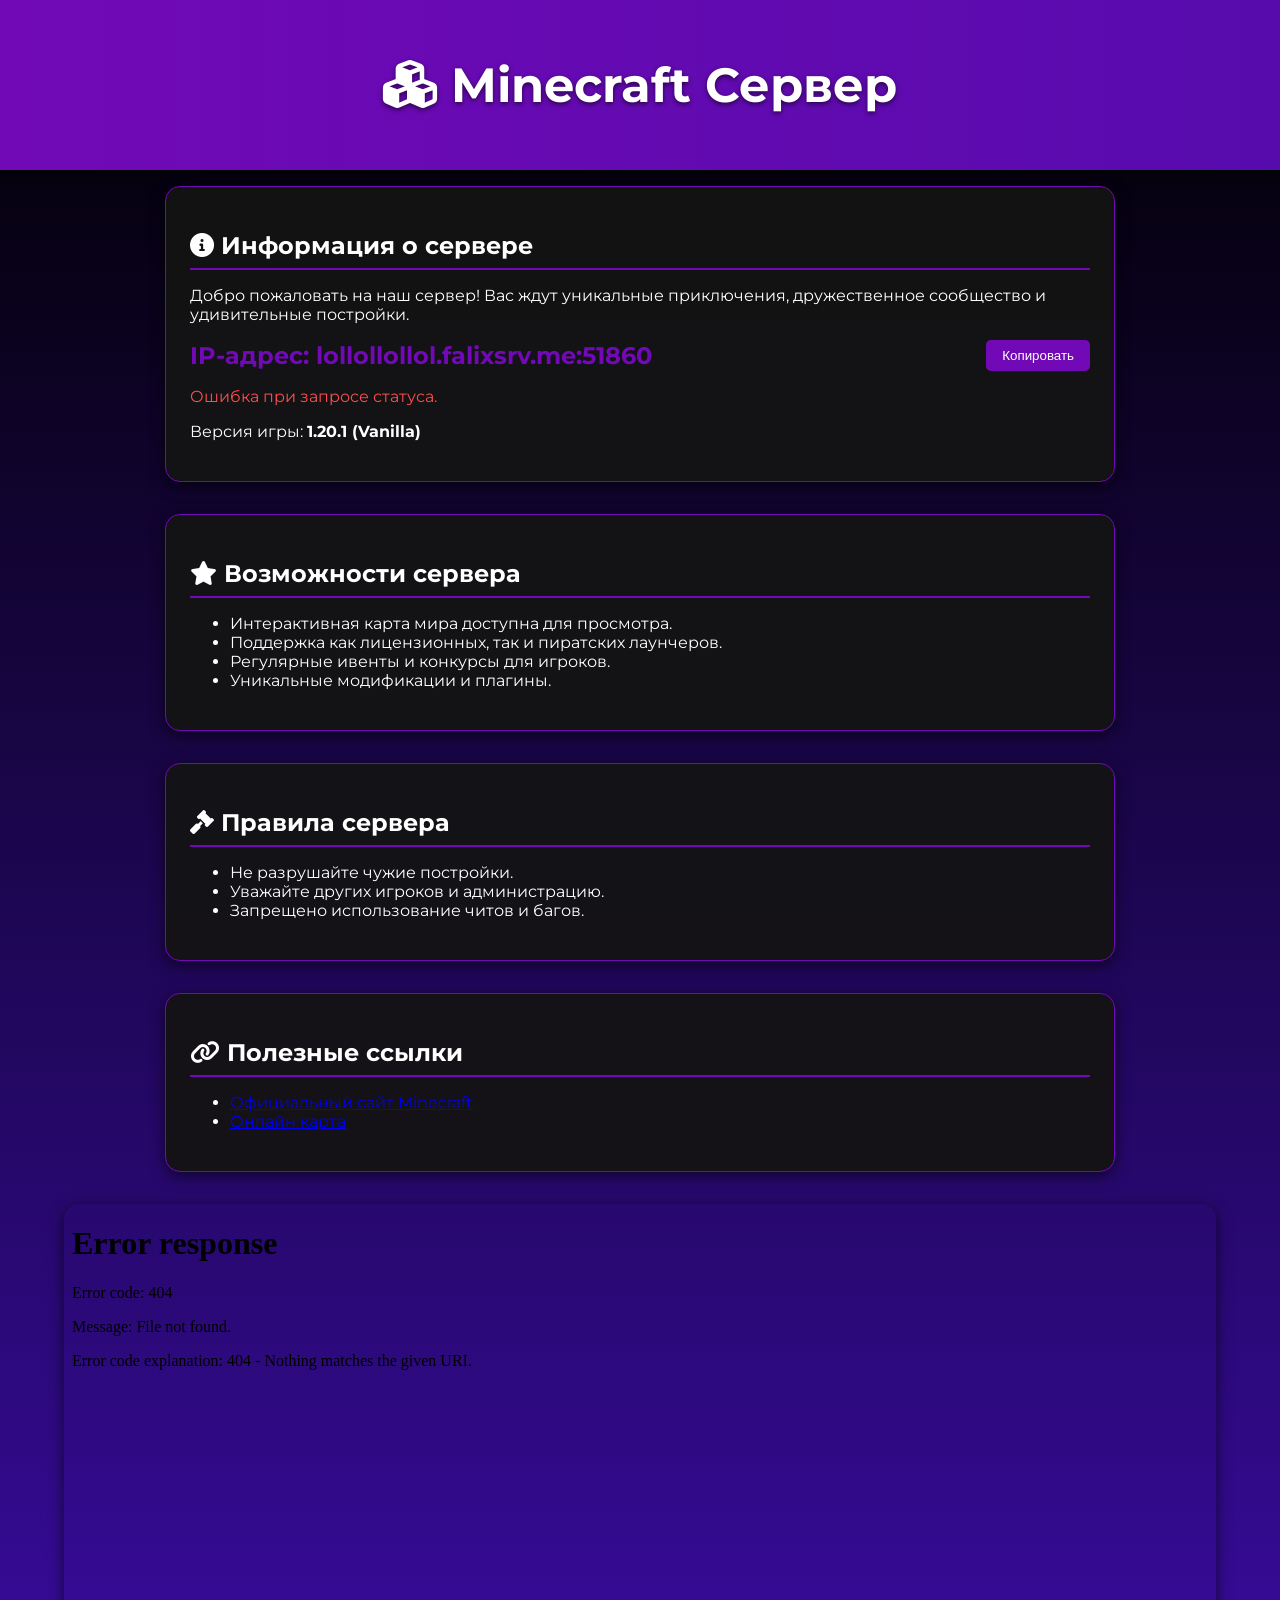
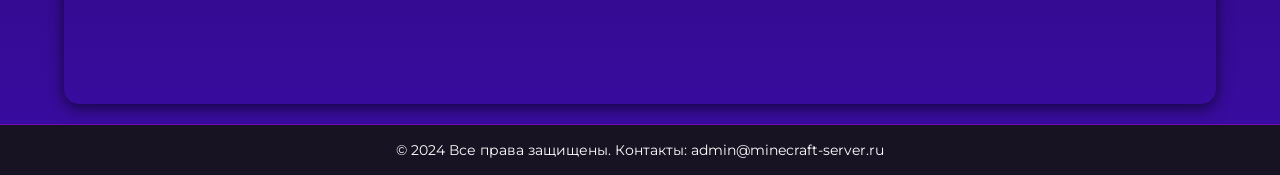
==== public/index.html @ 69431d11 "Add files via upload" ====
<!DOCTYPE html>
<html lang="ru">
<head>
    <meta charset="UTF-8">
    <meta name="viewport" content="width=device-width, initial-scale=1.0">
    <meta name="description" content="Добро пожаловать на сервер Minecraft! Исследуйте мир с друзьями.">
    <title>Сервер Minecraft - Динамическая карта</title>
    <link href="https://fonts.googleapis.com/css2?family=Montserrat:wght@400;700&display=swap" rel="stylesheet">
    <link rel="stylesheet" href="https://cdnjs.cloudflare.com/ajax/libs/font-awesome/6.0.0/css/all.min.css">
    <style>
        body {
            margin: 0;
            font-family: 'Montserrat', sans-serif;
            background: linear-gradient(to bottom, #000000, #3a0ca3);
            color: #ffffff;
            display: flex;
            flex-direction: column;
            align-items: center;
            justify-content: flex-start;
            min-height: 100vh;
        }

        header {
            background: linear-gradient(90deg, #7209b7, #560bad);
            width: 100%;
            padding: 1.5rem;
            text-align: center;
            box-shadow: 0 3px 10px rgba(0, 0, 0, 0.7);
        }

        header h1 {
            font-size: 3rem;
            text-shadow: 0 2px 5px rgba(0, 0, 0, 0.6);
        }

        .container {
            display: flex;
            flex-direction: column;
            align-items: center;
            width: 90%;
            max-width: 900px;
        }

        .server-info, .rules, .features, .useful-links {
            background-color: rgba(20, 20, 20, 0.95);
            padding: 1.5rem;
            margin: 1rem;
            border-radius: 15px;
            width: 100%;
            box-shadow: 0 4px 15px rgba(0, 0, 0, 0.6);
            border: 1px solid #7209b7;
        }

        .server-info h2, .rules h2, .features h2, .useful-links h2 {
            border-bottom: 2px solid #7209b7;
            padding-bottom: 0.5rem;
            margin-bottom: 1rem;
        }

        .server-ip {
            display: flex;
            justify-content: space-between;
            align-items: center;
            font-weight: bold;
            color: #7209b7;
            font-size: 1.5rem;
            margin: 1rem 0;
        }

        .server-ip button {
            padding: 0.5rem 1rem;
            border: none;
            background-color: #7209b7;
            color: #ffffff;
            cursor: pointer;
            border-radius: 5px;
            transition: background-color 0.3s;
        }

        .server-ip button:hover {
            background-color: #560bad;
        }

        iframe {
            width: 90%;
            height: 500px;
            border: none;
            margin-top: 1rem;
            border-radius: 15px;
            box-shadow: 0 4px 15px rgba(0, 0, 0, 0.6);
        }

        footer {
            margin-top: 20px;
            padding: 1rem;
            font-size: 0.9rem;
            text-align: center;
            background: rgba(20, 20, 20, 0.9);
            width: 100%;
            color: #ffffff;
            border-top: 1px solid #7209b7;
        }

        @media (max-width: 768px) {
            .server-info, .rules, .features, .useful-links {
                font-size: 0.9rem;
            }

            .server-ip {
                flex-direction: column;
                text-align: center;
            }
        }
    </style>
</head>
<body>
    <header>
        <h1><i class="fa fa-cubes"></i> Minecraft Сервер</h1>
    </header>

    <div class="container">
        <div class="server-info">
            <h2><i class="fa fa-info-circle"></i> Информация о сервере</h2>
            <p>Добро пожаловать на наш сервер! Вас ждут уникальные приключения, дружественное сообщество и удивительные постройки.</p>
            <div class="server-ip">
                <span>IP-адрес: <strong>lollollollol.falixsrv.me:51860</strong></span>
                <button onclick="copyIP()">Копировать</button>
            </div>
            <div id="server-status" class="server-status">
                <p>Проверяем статус сервера...</p>
            </div>
            <p>Версия игры: <strong>1.20.1 (Vanilla)</strong></p>
        </div>

        <div class="features">
            <h2><i class="fa fa-star"></i> Возможности сервера</h2>
            <ul>
                <li>Интерактивная карта мира доступна для просмотра.</li>
                <li>Поддержка как лицензионных, так и пиратских лаунчеров.</li>
                <li>Регулярные ивенты и конкурсы для игроков.</li>
                <li>Уникальные модификации и плагины.</li>
            </ul>
        </div>

        <div class="rules">
            <h2><i class="fa fa-gavel"></i> Правила сервера</h2>
            <ul>
                <li>Не разрушайте чужие постройки.</li>
                <li>Уважайте других игроков и администрацию.</li>
                <li>Запрещено использование читов и багов.</li>
            </ul>
        </div>

        <div class="useful-links">
            <h2><i class="fa fa-link"></i> Полезные ссылки</h2>
            <ul>
                <li><a href="https://minecraft.net" target="_blank">Официальный сайт Minecraft</a></li>
                <li><a href="http://lollollollol.falixsrv.me:45851" target="_blank">Онлайн карта</a></li>
            </ul>
        </div>
    </div>

    <iframe src="/api/proxy" title="Dynmap"></iframe>

    <footer>
        © 2024 Все права защищены. Контакты: admin@minecraft-server.ru
    </footer>

    <script>
        function copyIP() {
            const ip = "lollollollol.falixsrv.me:51860";
            navigator.clipboard.writeText(ip).then(() => alert('IP-адрес скопирован!'));
        }

        async function updateServerStatus() {
            const statusContainer = document.getElementById('server-status');
            try {
                const response = await fetch('https://api.mcsrvstat.us/2/lollollollol.falixsrv.me:51860');
                const data = await response.json();
                if (data.online) {
                    statusContainer.innerHTML = `
                        <p>Сервер: <strong style="color: #00ff7f;">Онлайн</strong></p>
                        <p>Игроков: ${data.players.online} / ${data.players.max}</p>
                    `;
                } else {
                    statusContainer.innerHTML = `
                        <p>Сервер: <strong style="color: #ff4d4d;">Оффлайн</strong></p>
                    `;
                }
            } catch (error) {
                statusContainer.innerHTML = `
                    <p style="color: #ff4d4d;">Ошибка при запросе статуса.</p>
                `;
            }
        }

        updateServerStatus();
    </script>
</body>
</html>
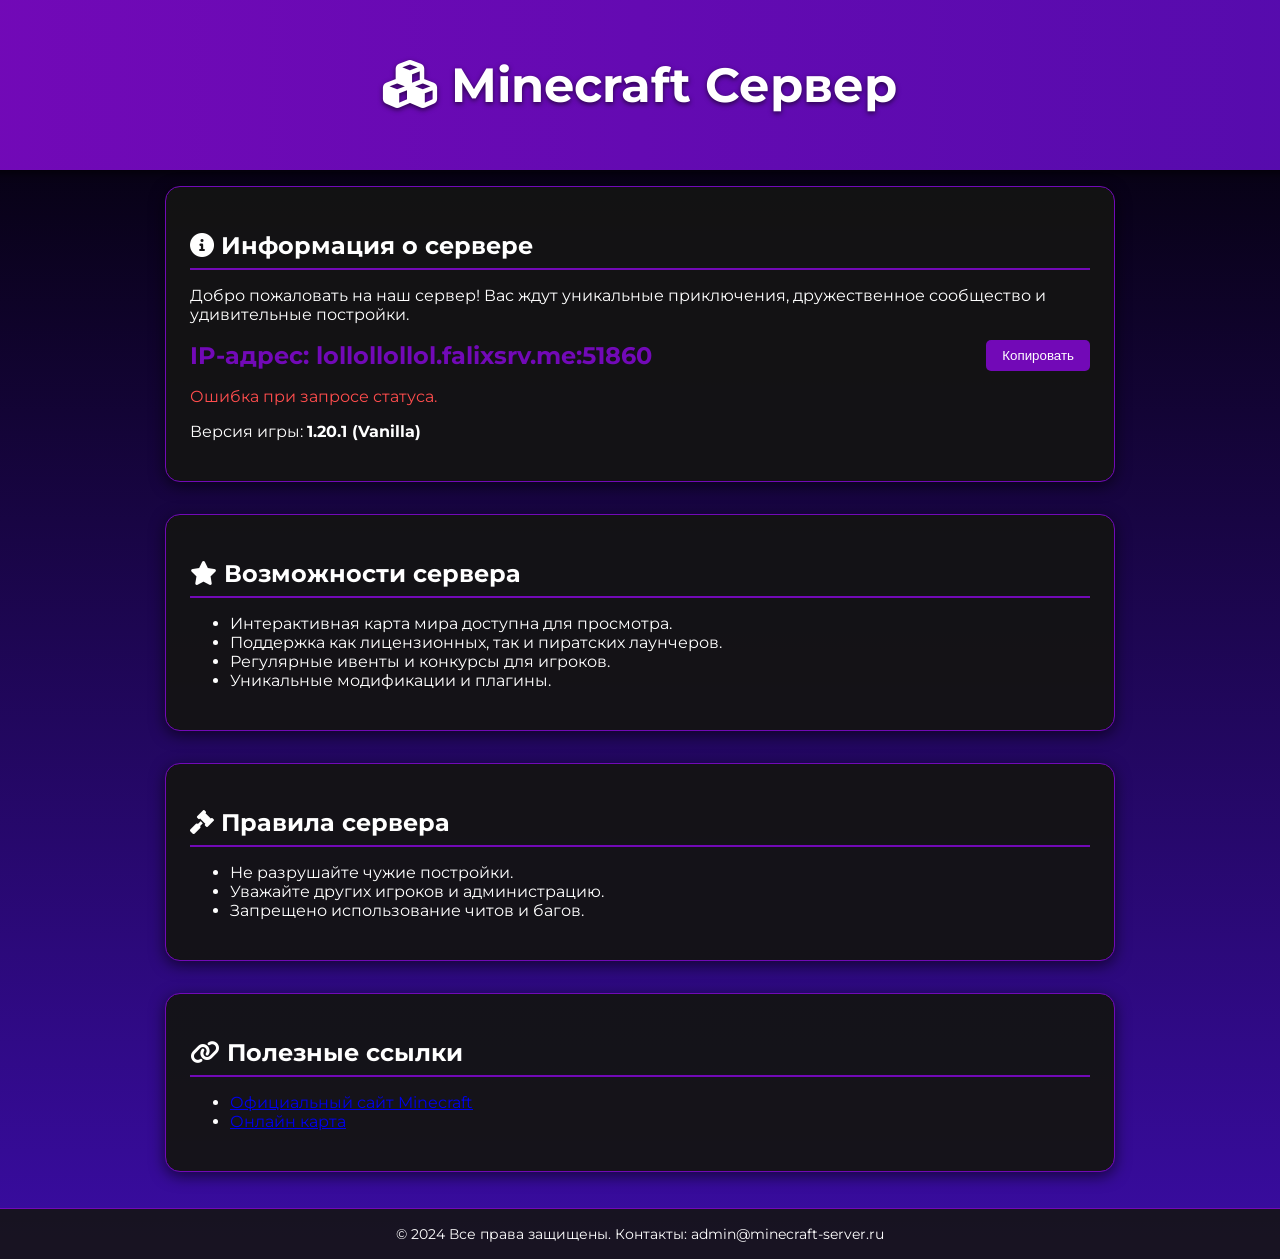
==== commit 3563fd8c: "Update index.html" ====
--- a/public/index.html
+++ b/public/index.html
@@ -160,8 +160,6 @@
         </div>
     </div>
 
-    <iframe src="/api/proxy" title="Dynmap"></iframe>
-
     <footer>
         © 2024 Все права защищены. Контакты: admin@minecraft-server.ru
     </footer>
